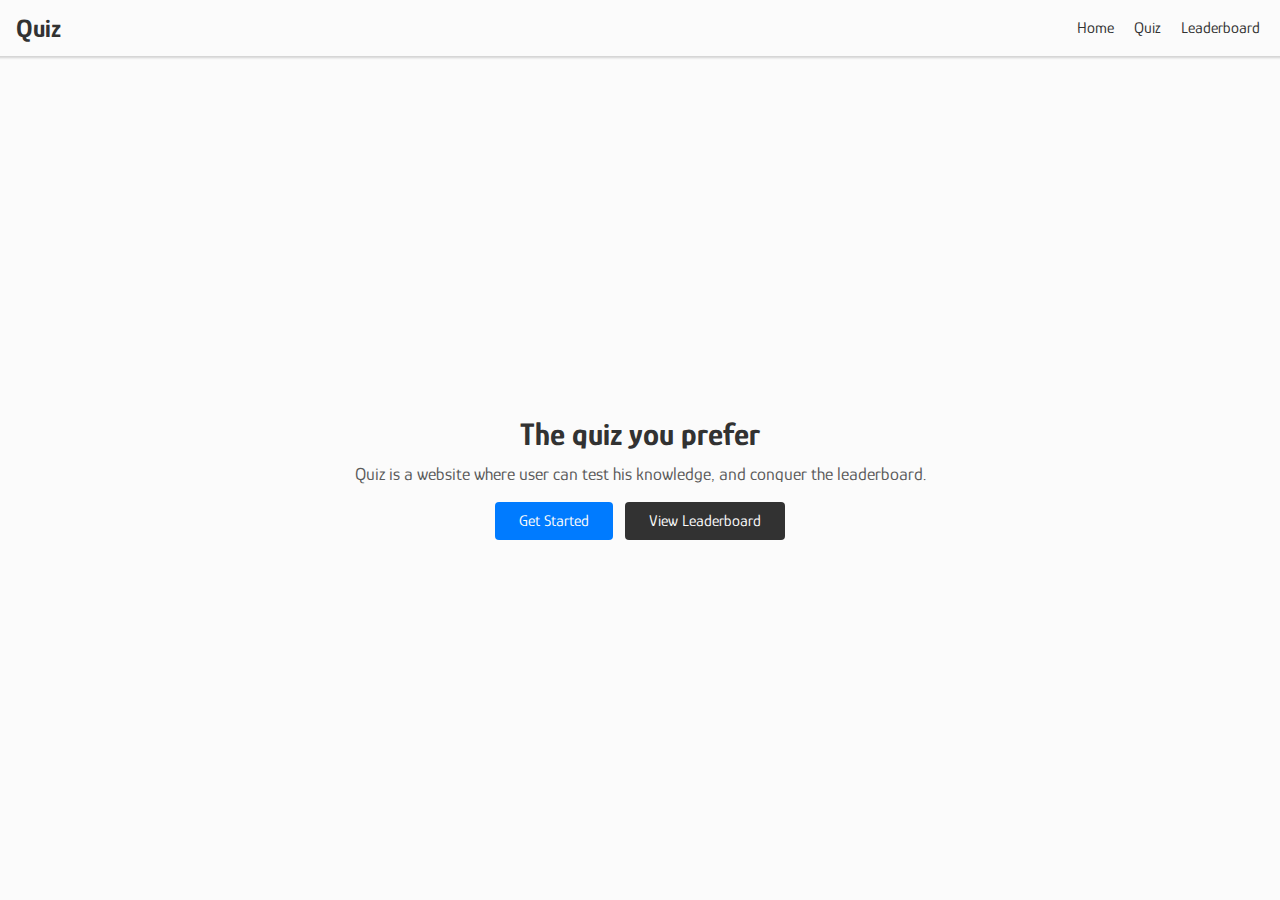
==== index.html @ aebab909 "done" ====
<!DOCTYPE html>
<html lang='en'>

<head>
    <meta charset='UTF-8'>
    <meta http-equiv='X-UA-Compatible' content='IE=edge'>
    <meta name='viewport' content='width=device-width, initial-scale=1.0'>
    <title>Home | Quiz</title>
    <link rel="preconnect" href="https://fonts.googleapis.com">
    <link rel="preconnect" href="https://fonts.gstatic.com" crossorigin>
    <link href="https://fonts.googleapis.com/css2?family=Glory&display=swap" rel="stylesheet">
    <link rel='stylesheet' href='./styles/global.css'>
    <link rel="stylesheet" href="./styles/home.css">
</head>

<body>
    <header class="navbar">
        <h3>Quiz</h3>
        <nav>
            <a href="./">Home</a>
            <a href="./quiz/">Quiz</a>
            <a href="./leaderboard/">Leaderboard</a>
        </nav>
    </header>
    <main>
        <h1>The quiz you prefer</h1>
        <p>Quiz is a website where user can test his knowledge, and conquer the leaderboard.</p>
        <div class="btns-row">
            <a href="./quiz/" class="btn-primary">Get Started</a>
            <a href="./leaderboard/" class="btn-secondary">View Leaderboard</a>
        </div>
    </main>
</body>

</html>
---- styles/global.css ----
* {
    margin: 0;
    padding: 0;
    box-sizing: border-box;
    position: relative;
    border: none;
    outline: none;
    font-family: 'Glory', sans-serif;
}

body {
    background-color: #fbfbfb;
}

main {
    padding: 12px;
}

main h1 {
    color: #323232;
    font-size: 32px;
}

.navbar {
    display: flex;
    justify-content: space-between;
    align-items: center;
    flex-wrap: wrap;
    padding: 12px 16px;
    box-shadow: 0px 0px 2px 2px #32323232;
    background-color: #fbfbfb;
    position: sticky;
    top: 0;
    left: 0;
    right: 0;
    height: 56px;
}

.navbar h3 {
    font-size: 26px;
    color: #323232;
}

.navbar nav {
    display: flex;
    align-items: center;
    gap: 12px;
}

.navbar nav a {
    color: #323232;
    text-decoration: none;
    padding: 2px 4px;
}

.navbar nav a.active {
    color: #007bff;
}

.navbar nav a:hover {
    opacity: 0.7;
}
---- styles/home.css ----
main {
    display: flex;
    flex-direction: column;
    justify-content: center;
    align-items: center;
    gap: 12px;
    min-height: calc(100vh - 56px);
    text-align: center;
}

main p {
    color: #323232;
    font-size: 18px;
    opacity: 0.8;
}

main .btns-row {
    display: flex;
    align-items: stretch;
    flex-wrap: wrap;
    gap: 12px;
    margin: 6px 0 0 0;
}

main .btns-row a {
    padding: 10px 24px;
    text-decoration: none;
    border-radius: 4px;
    -webkit-border-radius: 4px;
    -moz-border-radius: 4px;
    -ms-border-radius: 4px;
    -o-border-radius: 4px;
    color: #fbfbfb;
}

main .btns-row a:hover {
    opacity: 0.7;
}

.btn-primary {
    background-color: #007bff;
}

.btn-secondary {
    background-color: #323232;
}
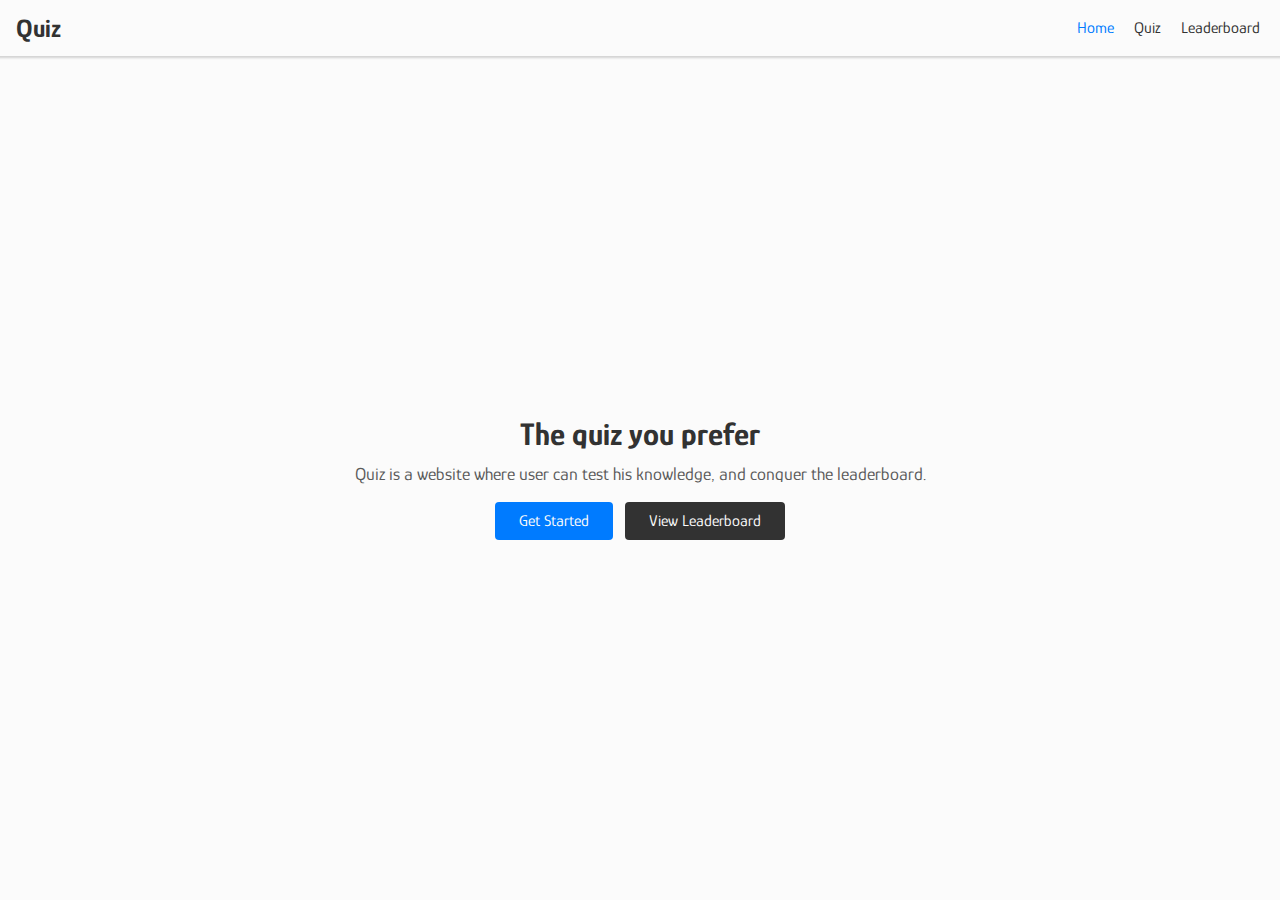
==== commit c0aff4cb: "refactor" ====
--- a/index.html
+++ b/index.html
@@ -17,7 +17,7 @@
     <header class="navbar">
         <h3>Quiz</h3>
         <nav>
-            <a href="./">Home</a>
+            <a href="./" class="active">Home</a>
             <a href="./quiz/">Quiz</a>
             <a href="./leaderboard/">Leaderboard</a>
         </nav>
--- a/styles/global.css
+++ b/styles/global.css
@@ -34,6 +34,7 @@
     left: 0;
     right: 0;
     height: 56px;
+    z-index: 99;
 }
 
 .navbar h3 {
